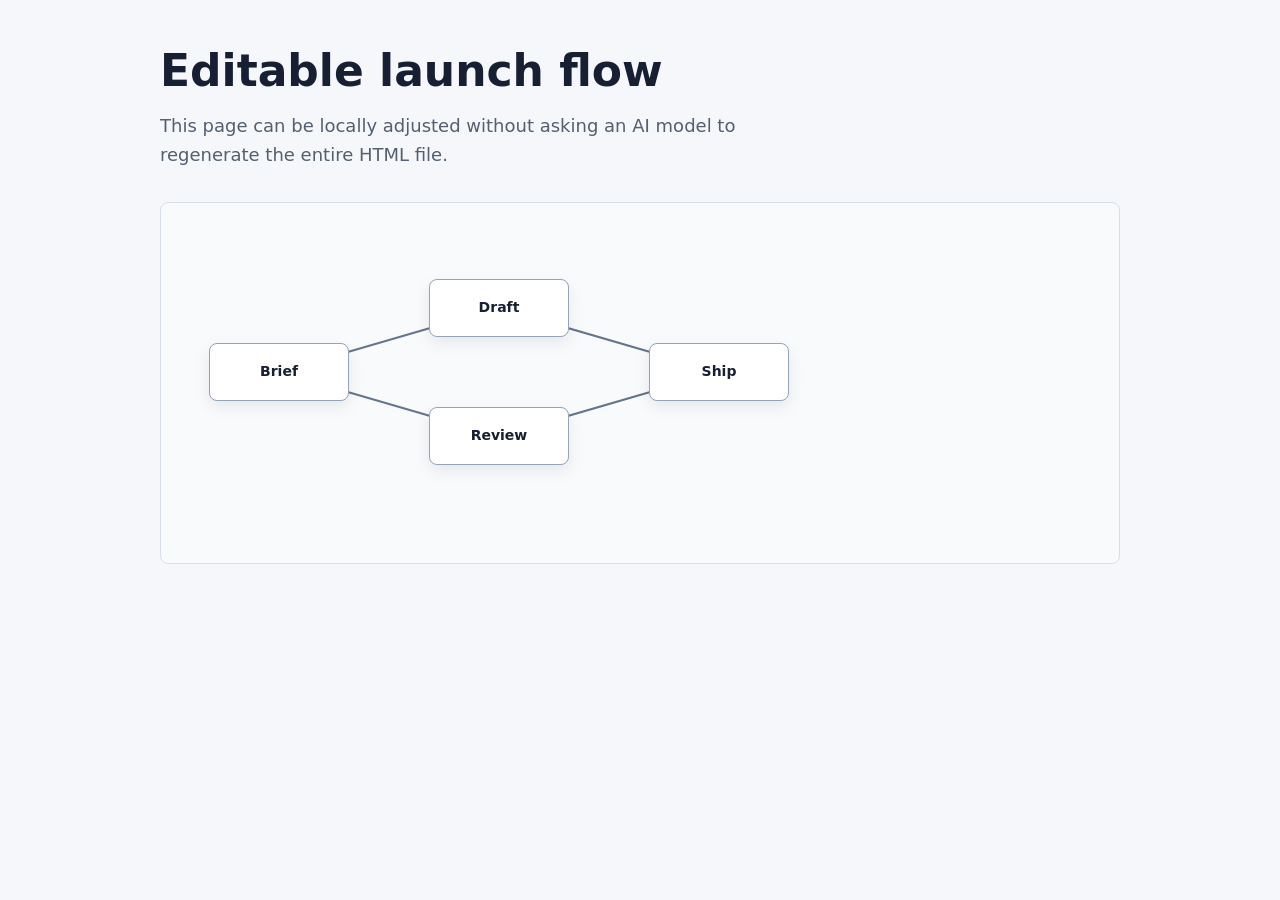
==== ai-editable-html/assets/example-editable-page.html @ a2307370 "Initial AI editable HTML release" ====
<!doctype html>
<html lang="en" data-ai-editable-html="v1">
<head>
  <meta charset="utf-8">
  <meta name="viewport" content="width=device-width, initial-scale=1">
  <title>Editable Launch Flow</title>
  <style>
    body { margin: 0; font-family: Inter, system-ui, -apple-system, Segoe UI, sans-serif; color: #172033; background: #f5f7fb; }
    main { max-width: 960px; margin: 0 auto; padding: 48px 24px; }
    h1 { margin: 0 0 12px; font-size: 44px; line-height: 1.05; }
    p { max-width: 680px; color: #526070; font-size: 18px; line-height: 1.6; }
    .flow-card { margin-top: 32px; }
    .ai-flow { height: 360px; }
  </style>
</head>
<body>
  <main>
    <h1 data-edit-id="page_title">Editable launch flow</h1>
    <p data-edit-id="intro_text">This page can be locally adjusted without asking an AI model to regenerate the entire HTML file.</p>
    <section class="flow-card">
      <div data-flow-id="launch_flow" class="ai-flow"></div>
    </section>
  </main>

  <script id="ai-editable-html-model" type="application/json">
{
  "version": "1",
  "title": "Editable Launch Flow",
  "blocks": [
    {
      "id": "page_title",
      "type": "text",
      "selector": "[data-edit-id='page_title']",
      "content": "Editable launch flow"
    },
    {
      "id": "intro_text",
      "type": "text",
      "selector": "[data-edit-id='intro_text']",
      "content": "This page can be locally adjusted without asking an AI model to regenerate the entire HTML file."
    },
    {
      "id": "launch_flow",
      "type": "flow",
      "selector": "[data-flow-id='launch_flow']",
      "nodes": [
        { "id": "brief", "label": "Brief", "x": 48, "y": 140, "width": 140, "height": 58 },
        { "id": "draft", "label": "Draft", "x": 268, "y": 76, "width": 140, "height": 58 },
        { "id": "review", "label": "Review", "x": 268, "y": 204, "width": 140, "height": 58 },
        { "id": "ship", "label": "Ship", "x": 488, "y": 140, "width": 140, "height": 58 }
      ],
      "edges": [
        { "id": "brief_to_draft", "source": "brief", "target": "draft", "label": "" },
        { "id": "brief_to_review", "source": "brief", "target": "review", "label": "" },
        { "id": "draft_to_ship", "source": "draft", "target": "ship", "label": "" },
        { "id": "review_to_ship", "source": "review", "target": "ship", "label": "" }
      ]
    }
  ]
}
  </script>
  <script src="runtime-v1.js"></script>
</body>
</html>
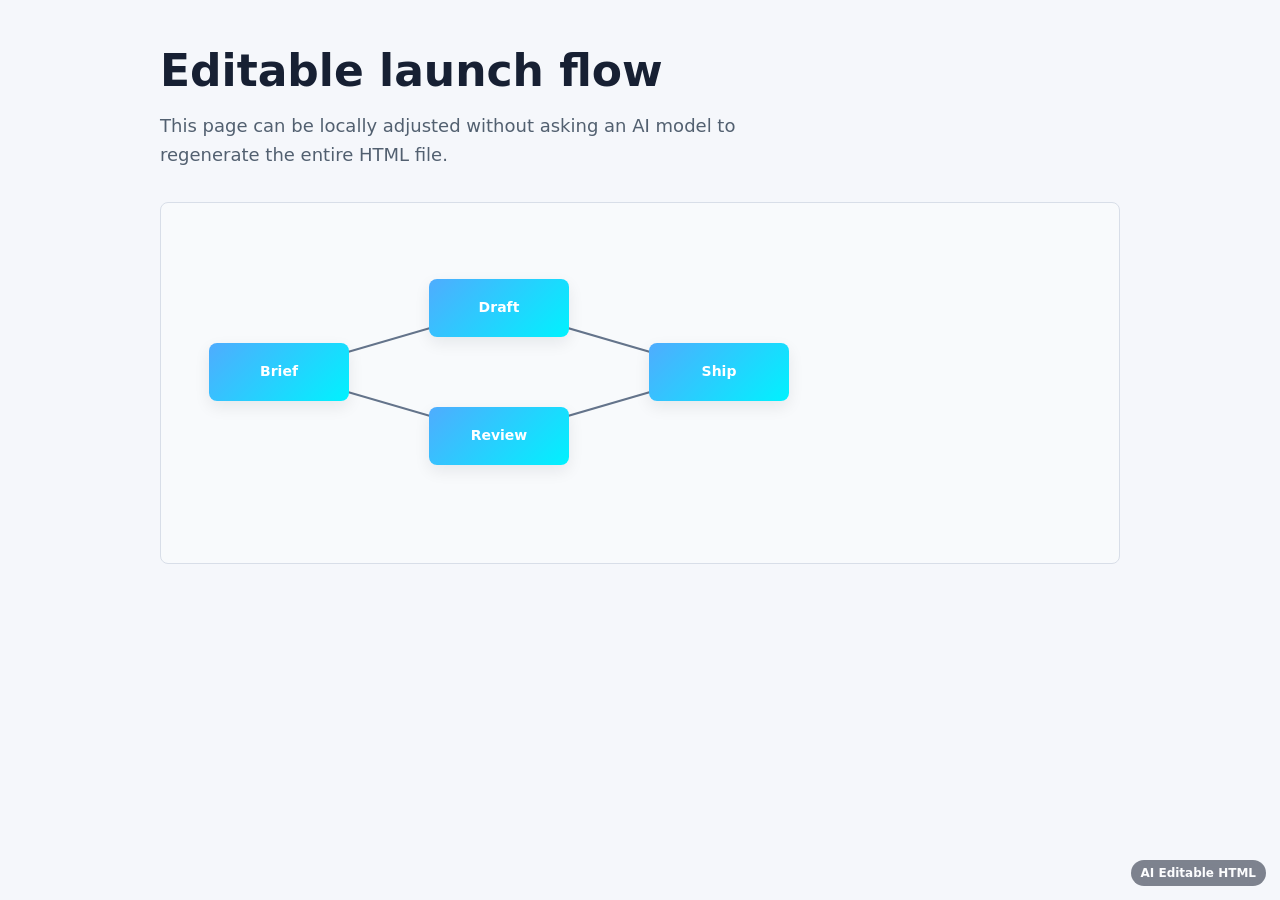
==== commit f7768dee: "Add badge and flow layout guidance" ====
--- a/ai-editable-html/assets/example-editable-page.html
+++ b/ai-editable-html/assets/example-editable-page.html
@@ -11,6 +11,8 @@
     p { max-width: 680px; color: #526070; font-size: 18px; line-height: 1.6; }
     .flow-card { margin-top: 32px; }
     .ai-flow { height: 360px; }
+    .ai-editable-badge { position: fixed; right: 14px; bottom: 14px; z-index: 9999; padding: 7px 10px; border-radius: 999px; background: rgba(15, 23, 42, .72); color: #fff; font: 600 12px/1 system-ui, sans-serif; text-decoration: none; backdrop-filter: blur(8px); opacity: .72; }
+    .ai-editable-badge:hover { opacity: 1; }
   </style>
 </head>
 <body>
@@ -60,5 +62,6 @@
 }
   </script>
   <script src="runtime-v1.js"></script>
+  <a class="ai-editable-badge" href="https://github.com/judadechunniunai/ai-editable-html" target="_blank" rel="noreferrer">AI Editable HTML</a>
 </body>
 </html>
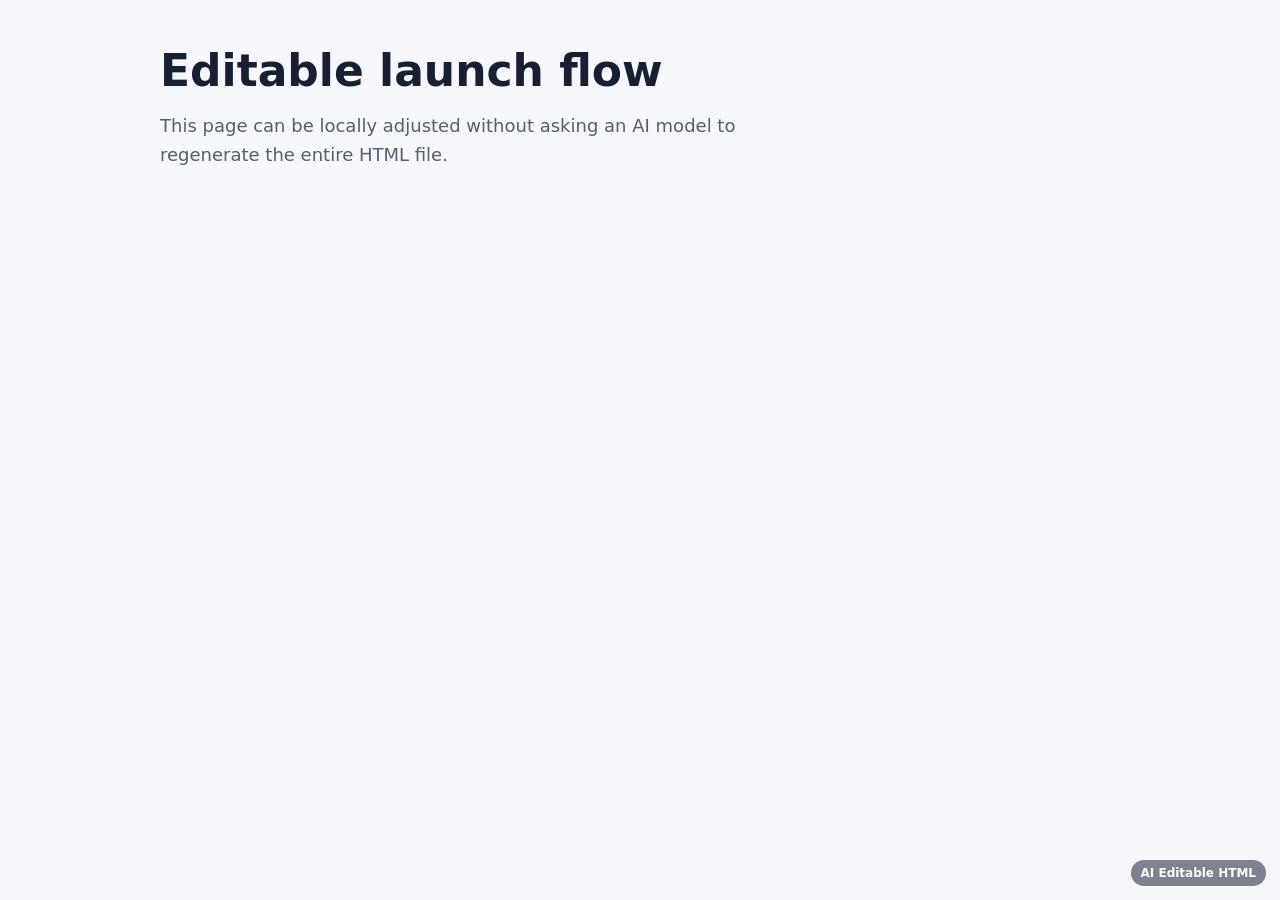
==== commit 12dcec02: "Clarify runtime and JSON safety" ====
--- a/ai-editable-html/assets/example-editable-page.html
+++ b/ai-editable-html/assets/example-editable-page.html
@@ -61,7 +61,9 @@
   ]
 }
   </script>
-  <script src="runtime-v1.js"></script>
+  <script>
+    /* Inline assets/runtime-v1.js in generated pages. This example keeps the runtime separate for repository readability. */
+  </script>
   <a class="ai-editable-badge" href="https://github.com/judadechunniunai/ai-editable-html" target="_blank" rel="noreferrer">AI Editable HTML</a>
 </body>
 </html>
